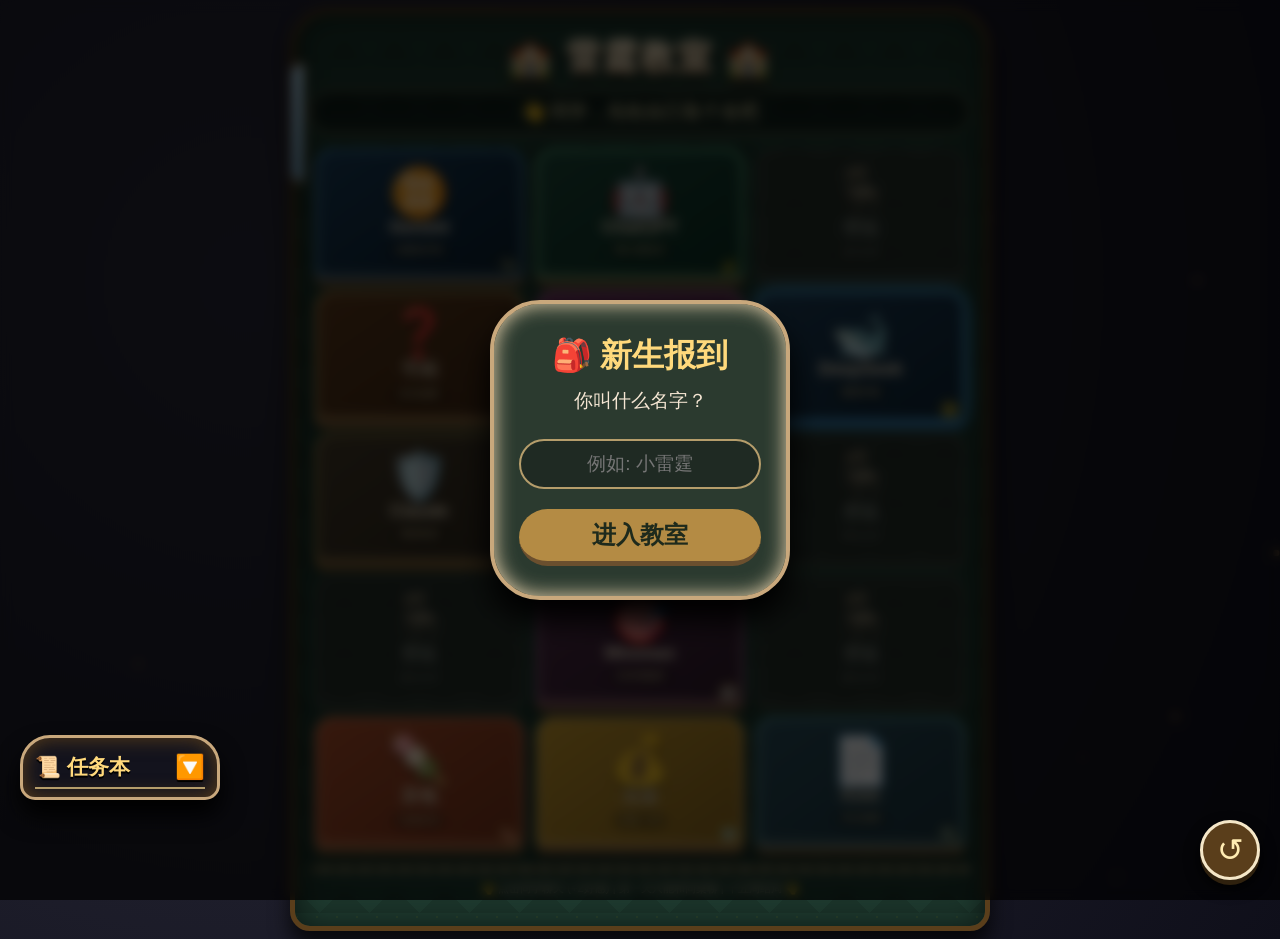
==== index.html @ 7ecb5a29 "Rename leiting.html to index.html 3.0" ====
<!DOCTYPE html>
<html lang="zh">
<head>
    <meta charset="UTF-8">
    <meta name="viewport" content="width=device-width, initial-scale=1.0, maximum-scale=1.0, user-scalable=yes">
    <title>雷霆教室</title>
    <link rel="stylesheet" href="leiting.css">
</head>
<body>
    <canvas id="particle-canvas"></canvas>

    <div id="overlay" class="overlay">
        <div class="name-modal">
            <h2>🎒 新生报到</h2>
            <div style="font-size:1.2rem; margin-bottom:5px;">你叫什么名字？</div>
            <input type="text" id="playerNameInput" placeholder="例如: 小雷霆" maxlength="10">
            <button id="confirmNameBtn">进入教室</button>
        </div>
    </div>

    <div class="reset-btn" id="resetGameBtn">↺</div>

    <div id="taskSidebar" class="task-sidebar minimized">
        <div class="title">
            📜 任务本
            <span id="toggleTaskBtn">🔽</span>
        </div>
        <div id="taskContent" class="task-content"></div>
    </div>

    <div class="classroom">
        <div class="window-left"></div>
        <div id="timePanel" class="time-panel" style="display: none;">
            <div class="time-item"><span>📅 周数</span><span class="value" id="weekDisplay">1/15</span></div>
            <div class="time-item"><span>📆 星期</span><span class="value" id="dayDisplay">一</span></div>
            <div class="time-item action-points"><span>⚡ 行动点</span><span class="value" id="actionDisplay">3</span></div>
            <!-- 手动下一日按钮（工作日可用） -->
            <div class="time-item" id="nextDayBtn" title="直接进入下一天（剩余行动点将清零）"><span>⏩</span><span class="value">下一日</span></div>
        </div>

        <div class="podium">
            <span>🏫 雷霆教室 🏫</span>
        </div>

        <div id="gameMessage" class="game-message">👋 同学，先给自己取个名吧</div>

        <div class="seats-grid" id="seatsGrid"></div>

        <div id="weekendOverlay" class="weekend-overlay">
            <h2>🌿 周末休息 🌿</h2>
            <div style="font-size:1.5rem;">没有课，放松一下吧</div>
            <button class="rest-btn" id="restBtn">😴 休息一天</button>
        </div>

        <div class="floor-line"></div>
        <div style="text-align: center; margin-top: 10px; color: #ecd9b4; font-size: 0.7rem;">
            👆 点击同学聊天 (+2好感) | 第一天只能和同桌聊 | 十五周结局 👆
        </div>
    </div>

    <script src="leiting.js"></script>
</body>
</html>
---- leiting.css ----
/* === 完全保留原有样式，一字未改 === */
* {
    margin: 0;
    padding: 0;
    box-sizing: border-box;
    font-family: 'Segoe UI', 'Poppins', 'Microsoft YaHei', sans-serif;
}

body {
    min-height: 100vh;
    background: radial-gradient(circle at 20% 30%, #2b2b3a, #0f0f1a);
    display: flex;
    justify-content: center;
    align-items: center;
    padding: 8px;
    position: relative;
}

.classroom {
    width: 100%;
    max-width: 700px;
    background: #1e3a2f;
    background-image: 
        linear-gradient(45deg, rgba(0,0,0,0.1) 25%, transparent 25%),
        linear-gradient(-45deg, rgba(0,0,0,0.1) 25%, transparent 25%),
        radial-gradient(circle at 10% 20%, rgba(255,215,0,0.05) 1px, transparent 1px);
    background-size: 50px 50px, 50px 50px, 20px 20px;
    box-shadow: 0 15px 20px rgba(0,0,0,0.7), inset 0 0 30px rgba(0,0,0,0.6);
    border-radius: 40px 40px 20px 20px;
    border: 5px solid #5a3e1b;
    padding: 20px 15px 30px 15px;
    position: relative;
    z-index: 5;
}

.window-left {
    position: absolute;
    left: -5px;
    top: 50px;
    width: 15px;
    height: 120px;
    background: linear-gradient(145deg, #b0e0ff, #6ca6cd);
    border: 2px solid #8b5a2b;
    border-radius: 10px 0 0 10px;
    z-index: 20;
}

.time-panel {
    background: rgba(0, 0, 0, 0.5);
    backdrop-filter: blur(8px);
    border: 2px solid #c9a87c;
    border-radius: 60px;
    padding: 12px 20px;
    margin-bottom: 15px;
    display: flex;
    align-items: center;
    justify-content: space-between;
    color: #ffecb3;
    font-weight: bold;
    text-shadow: 0 2px 0 #00000070;
    flex-wrap: wrap;
    gap: 8px;
}
.time-item {
    display: flex;
    align-items: center;
    gap: 6px;
    background: #2d2a1f;
    padding: 5px 15px;
    border-radius: 40px;
    border: 1px solid #b59d6b;
    cursor: pointer;  /* 为下一日按钮添加指针 */
    transition: 0.1s;
}
.time-item:active {
    transform: translateY(2px);
    background: #3f3a2a;
}
.time-item span:first-child {
    color: #ffdb9f;
    font-size: 0.9rem;
}
.time-item .value {
    font-size: 1.3rem;
    color: #f5d76e;
    min-width: 40px;
    text-align: center;
}
.action-points {
    background: #4a2e1e;
    border-color: #e5a44a;
}
.action-points .value {
    color: #ffb347;
}

.podium {
    text-align: center;
    margin-bottom: 10px;
    font-size: 2.2rem;
    font-weight: 800;
    color: #f5e7c8;
    text-shadow: 0 4px 0 #7f5e3a, 0 8px 10px #000;
    letter-spacing: 2px;
}
.podium span {
    font-size: clamp(1.3rem, 5vw, 2.2rem);
}

.game-message {
    text-align: center;
    margin: 5px 0 15px 0;
    padding: 8px 12px;
    background: rgba(0,0,0,0.4);
    border-radius: 40px;
    color: #ffecb3;
    font-size: 1.2rem;
    font-weight: 500;
    border: 1px solid #c9a87c;
    box-shadow: inset 0 2px 5px #00000050;
    backdrop-filter: blur(4px);
}

.seats-grid {
    display: grid;
    grid-template-columns: repeat(3, 1fr);
    gap: 12px;
    margin: 0 5px;
    position: relative;
    z-index: 10;
}

.weekend-overlay {
    display: none;
    background: rgba(0, 0, 0, 0.8);
    backdrop-filter: blur(8px);
    border: 3px dashed #ffd966;
    border-radius: 50px;
    padding: 30px 20px;
    text-align: center;
    color: #fff0c0;
    margin: 10px 0;
    flex-direction: column;
    align-items: center;
    gap: 20px;
}
.weekend-overlay h2 {
    font-size: 2.5rem;
    filter: drop-shadow(0 0 8px gold);
}
.rest-btn {
    background: #b48b44;
    border: none;
    border-bottom: 6px solid #6b4f2e;
    color: #1e2a1c;
    font-size: 1.8rem;
    font-weight: bold;
    padding: 12px 30px;
    border-radius: 60px;
    cursor: pointer;
    transition: 0.1s;
    box-shadow: 0 8px 0 #3d2e18;
}
.rest-btn:active {
    transform: translateY(6px);
    border-bottom-width: 2px;
}

.seat {
    background: rgba(40, 30, 20, 0.8);
    border: 2px solid #c9a87c;
    border-radius: 18px 18px 8px 8px;
    box-shadow: 0 8px 0 #6b4f2e, 0 10px 15px #00000060, inset 0 -3px 8px #ffecbb33;
    padding: 10px 2px;
    display: flex;
    flex-direction: column;
    align-items: center;
    justify-content: center;
    color: #ffefd0;
    transition: transform 0.15s;
    animation: float 3s infinite alternate ease-in-out;
    backdrop-filter: blur(3px);
    cursor: pointer;
    min-height: 130px;
    position: relative;
}

.seat.gemini { background: linear-gradient(145deg, #1a3f5c, #0b1f2e); border-color: #4aa0e0; }
.seat.chatgpt { background: linear-gradient(145deg, #1e4a3b, #0b2f23); border-color: #6bdb9f; }
.seat.qianwen { background: linear-gradient(145deg, #5f3b1c, #3e2612); border-color: #e5b567; }
.seat.wenxin { background: linear-gradient(145deg, #6d2e5f, #401d36); border-color: #f59dd0; }
.seat.deepseek { background: linear-gradient(145deg, #1e3f5a, #0f2637); border-color: #5fc1f0; box-shadow: 0 0 15px #3aa8ff, 0 8px 0 #2a5a7a; }
.seat.glm { background: linear-gradient(145deg, #335533, #1e321e); border-color: #99cc66; }
.seat.claude { background: linear-gradient(145deg, #473d2b, #2f271c); border-color: #c9a04b; }
.seat.minimax { background: linear-gradient(145deg, #522e4a, #301c2b); border-color: #c975b5; }
.seat.kimi { background: linear-gradient(145deg, #2b4f5c, #1c353f); border-color: #6dc1d0; }
.seat.doubao { background: linear-gradient(145deg, #b3512c, #7a351b); border-color: #ff9467; }
.seat.yuanbao { background: linear-gradient(145deg, #cf9f2e, #8f6a1f); border-color: #ffcd7e; }
.seat.empty { background: #2d2a1f; border-color: #7a6a51; opacity: 0.5; filter: grayscale(0.6); box-shadow: 0 6px 0 #4d3e2b; }
.seat.player {
    background: linear-gradient(145deg, #5a3178, #3b1e4f);
    border-color: #e3a6ff;
    box-shadow: 0 0 20px #c56cff, 0 8px 0 #4a2a62;
}

.seat .ai-emoji {
    font-size: 3rem;
    line-height: 1;
    filter: drop-shadow(0 4px 3px #00000070);
}
.seat .ai-name {
    font-size: 1.1rem;
    font-weight: bold;
    text-shadow: 0 2px 0 #00000070;
    max-width: 90%;
    overflow: hidden;
    text-overflow: ellipsis;
    white-space: nowrap;
}
.seat .ai-tag {
    font-size: 0.6rem;
    background: #00000050;
    padding: 2px 6px;
    border-radius: 20px;
    margin-top: 4px;
    color: #ffecb3;
    max-width: 90%;
    white-space: nowrap;
    overflow: hidden;
    text-overflow: ellipsis;
}

@keyframes float {
    0% { transform: translateY(0px); }
    100% { transform: translateY(-4px); }
}

.info-card {
    position: fixed;
    top: 50%;
    left: 50%;
    transform: translate(-50%, -50%);
    width: 560px;
    max-width: 90vw;
    background: rgba(30, 30, 40, 0.97);
    backdrop-filter: blur(12px);
    border: 2px solid #c9a87c;
    border-radius: 30px;
    box-shadow: 0 20px 30px #000000cc, 0 0 0 3px #5a3e1b;
    color: #f5e6d3;
    padding: 20px 18px;
    z-index: 10000;
    transition: opacity 0.2s;
}
.info-card .close-btn {
    position: absolute;
    top: 12px;
    right: 16px;
    font-size: 2rem;
    cursor: pointer;
    color: #ffb86b;
    line-height: 1;
    z-index: 10;
}
.info-card .close-btn:hover { color: #ffd966; }

.card-split {
    display: flex;
    gap: 18px;
    margin-top: 10px;
}
.card-left {
    flex: 1.2;
    border-right: 1px dashed #c9a87c66;
    padding-right: 14px;
}
.card-right {
    flex: 0.9;
    padding-left: 4px;
}

.card-left .card-header {
    display: flex;
    align-items: center;
    gap: 8px;
    margin-bottom: 12px;
}
.card-left .card-header .emoji {
    font-size: 2.8rem;
    line-height: 1;
}
.card-left .card-header h3 {
    font-size: 1.8rem;
    font-weight: bold;
    color: #ffd97c;
    word-break: break-word;
}
.card-quote {
    background: #00000040;
    border-radius: 20px;
    padding: 12px 15px;
    margin: 15px 0;
    border-left: 4px solid #f5b342;
    font-style: italic;
    font-size: 1rem;
    min-height: 80px;
    display: flex;
    align-items: center;
}
.affinity-row {
    display: flex;
    align-items: center;
    gap: 12px;
    margin: 10px 0 0 0;
    background: #2f2a3a;
    padding: 8px 15px;
    border-radius: 40px;
}
.affinity-label {
    color: #ffdb9f;
    font-weight: 600;
}
.affinity-value {
    font-size: 1.5rem;
    font-weight: bold;
    color: #ffb347;
}
.affinity-max {
    font-size: 0.9rem;
    color: #c0b09a;
}

.preference-block {
    background: #1f1f2c;
    border-radius: 20px;
    padding: 14px 12px;
    margin-bottom: 18px;
    border: 1px solid #7a6a5180;
}
.preference-title {
    color: #ffdb9f;
    font-weight: 600;
    margin-bottom: 8px;
    font-size: 1rem;
    display: flex;
    align-items: center;
    gap: 6px;
}
.badge-group {
    display: flex;
    flex-wrap: wrap;
    gap: 8px;
    margin: 8px 0 4px;
}
.badge {
    background: #2d4e3f;
    padding: 4px 12px;
    border-radius: 30px;
    font-size: 0.85rem;
    border: 1px solid #ffdb8e;
    display: inline-flex;
    align-items: center;
    gap: 4px;
}
.badge.heart { background: #5e2e4e; }
.badge.break { background: #4a3a2a; }

.secret-block {
    background: #2d2230;
    border-radius: 20px;
    padding: 14px 12px;
    border: 1px solid #b59d6b;
    box-shadow: inset 0 0 10px #00000060;
}
.secret-title {
    color: #f5b884;
    font-weight: 600;
    margin-bottom: 8px;
    font-size: 0.95rem;
    letter-spacing: 1px;
}
.secret-content {
    font-style: italic;
    background: #00000030;
    padding: 8px 12px;
    border-radius: 16px;
    border-left: 3px solid #d99e5e;
    font-size: 0.95rem;
}
.locked-message {
    background: #3a2e2e;
    text-align: center;
    padding: 20px 10px;
    border-radius: 20px;
    color: #b1a089;
    font-size: 1rem;
    border: 2px dashed #aa8b5c;
}
.locked-message span {
    font-size: 2rem;
    display: block;
    margin-bottom: 5px;
}

.overlay {
    position: fixed;
    top: 0; left: 0; width: 100%; height: 100%;
    background: rgba(0,0,0,0.7);
    backdrop-filter: blur(6px);
    z-index: 20000;
    display: flex;
    justify-content: center;
    align-items: center;
}
.name-modal {
    background: #2b3a2f;
    border: 4px solid #c9a87c;
    border-radius: 50px;
    padding: 30px 25px;
    width: 300px;
    max-width: 80vw;
    box-shadow: 0 20px 30px black, inset 0 0 20px #ebd5b0;
    color: #f5e6d3;
    text-align: center;
}
.name-modal h2 {
    font-size: 2rem;
    margin-bottom: 10px;
    color: #ffd97c;
}
.name-modal input {
    width: 100%;
    padding: 12px 20px;
    font-size: 1.2rem;
    background: #1f2a23;
    border: 2px solid #b59d6b;
    border-radius: 60px;
    color: #ffecb3;
    outline: none;
    margin: 20px 0;
    text-align: center;
}
.name-modal button {
    background: #b48b44;
    border: none;
    border-bottom: 5px solid #6b4f2e;
    color: #1e2a1c;
    font-size: 1.5rem;
    font-weight: bold;
    padding: 10px 30px;
    border-radius: 40px;
    cursor: pointer;
    transition: 0.1s;
    width: 100%;
}
.name-modal button:active {
    transform: translateY(4px);
    border-bottom-width: 2px;
}
.reset-btn {
    position: fixed;
    bottom: 20px;
    right: 20px;
    background: #5a3e1b;
    border: 3px solid #f5e7c8;
    color: #ffecb3;
    width: 60px;
    height: 60px;
    border-radius: 50%;
    font-size: 2rem;
    display: flex;
    align-items: center;
    justify-content: center;
    cursor: pointer;
    box-shadow: 0 5px 0 #2f210e, 0 8px 15px black;
    z-index: 30000;
    transition: 0.1s;
    user-select: none;
}
.reset-btn:active {
    transform: translateY(5px);
    box-shadow: 0 2px 0 #2f210e, 0 5px 12px black;
}
.floor-line {
    margin-top: 20px;
    height: 4px;
    background: repeating-linear-gradient(90deg, #8b6b41 0px, #8b6b41 10px, #c9a87c 10px, #c9a87c 20px);
    border-radius: 4px;
}
#particle-canvas {
    position: fixed;
    top: 0;
    left: 0;
    width: 100%;
    height: 100%;
    pointer-events: none;
    z-index: 1;
}
.task-sidebar {
    position: fixed;
    bottom: 100px;
    left: 20px;
    width: 240px;
    background: rgba(20, 20, 30, 0.98);
    backdrop-filter: blur(10px);
    border: 3px solid #c9a87c;
    border-radius: 30px 30px 15px 15px;
    padding: 15px 12px;
    color: #ffecb3;
    z-index: 20000;
    box-shadow: 0 15px 25px black, inset 0 0 20px #5a3e1b;
    transition: 0.3s;
    font-size: 0.95rem;
}
.task-sidebar.minimized {
    height: 65px;
    overflow: hidden;
    cursor: pointer;
    width: 200px;
}
.task-sidebar .title {
    font-weight: bold;
    font-size: 1.3rem;
    border-bottom: 2px solid #b59d6b;
    padding-bottom: 6px;
    margin-bottom: 12px;
    display: flex;
    justify-content: space-between;
    align-items: center;
    color: #ffd97c;
    text-shadow: 0 2px 0 #000;
}
.task-sidebar .title span {
    font-size: 1.5rem;
    cursor: pointer;
}
.task-content {
    line-height: 1.5;
}
.task-content button {
    background: #4a3a2a;
    border: none;
    border-bottom: 3px solid #6b4f2e;
    color: #ffecb3;
    font-size: 1rem;
    padding: 8px 12px;
    margin: 6px 0;
    border-radius: 40px;
    width: 100%;
    text-align: left;
    cursor: pointer;
    transition: 0.1s;
    font-weight: 600;
    box-shadow: 0 4px 0 #2f210e;
}
.task-content button:active {
    transform: translateY(3px);
    border-bottom-width: 1px;
}
.task-content .waiting {
    color: #ffb884;
    font-style: italic;
    padding: 10px;
    background: #1f1f2c;
    border-radius: 20px;
    text-align: center;
}
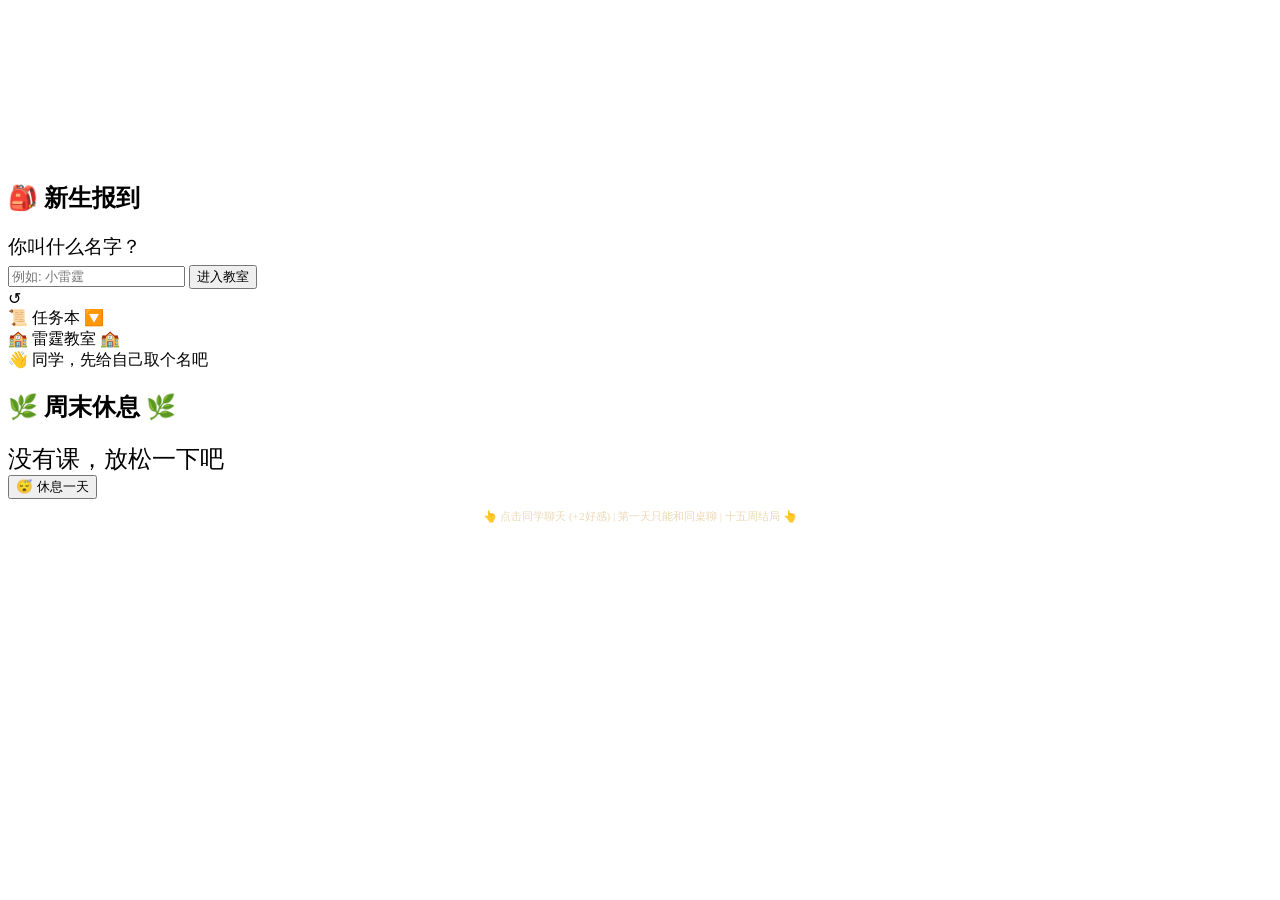
==== commit a1268276: "Update index.html 5.0了我不想再改错了" ====
--- a/index.html
+++ b/index.html
@@ -4,7 +4,7 @@
     <meta charset="UTF-8">
     <meta name="viewport" content="width=device-width, initial-scale=1.0, maximum-scale=1.0, user-scalable=yes">
     <title>雷霆教室</title>
-    <link rel="stylesheet" href="leiting.css">
+    <link rel="stylesheet" href="style.css">
 </head>
 <body>
     <canvas id="particle-canvas"></canvas>
@@ -58,6 +58,6 @@
         </div>
     </div>
 
-    <script src="leiting.js"></script>
+    <script src="script.js"></script>
 </body>
 </html>
